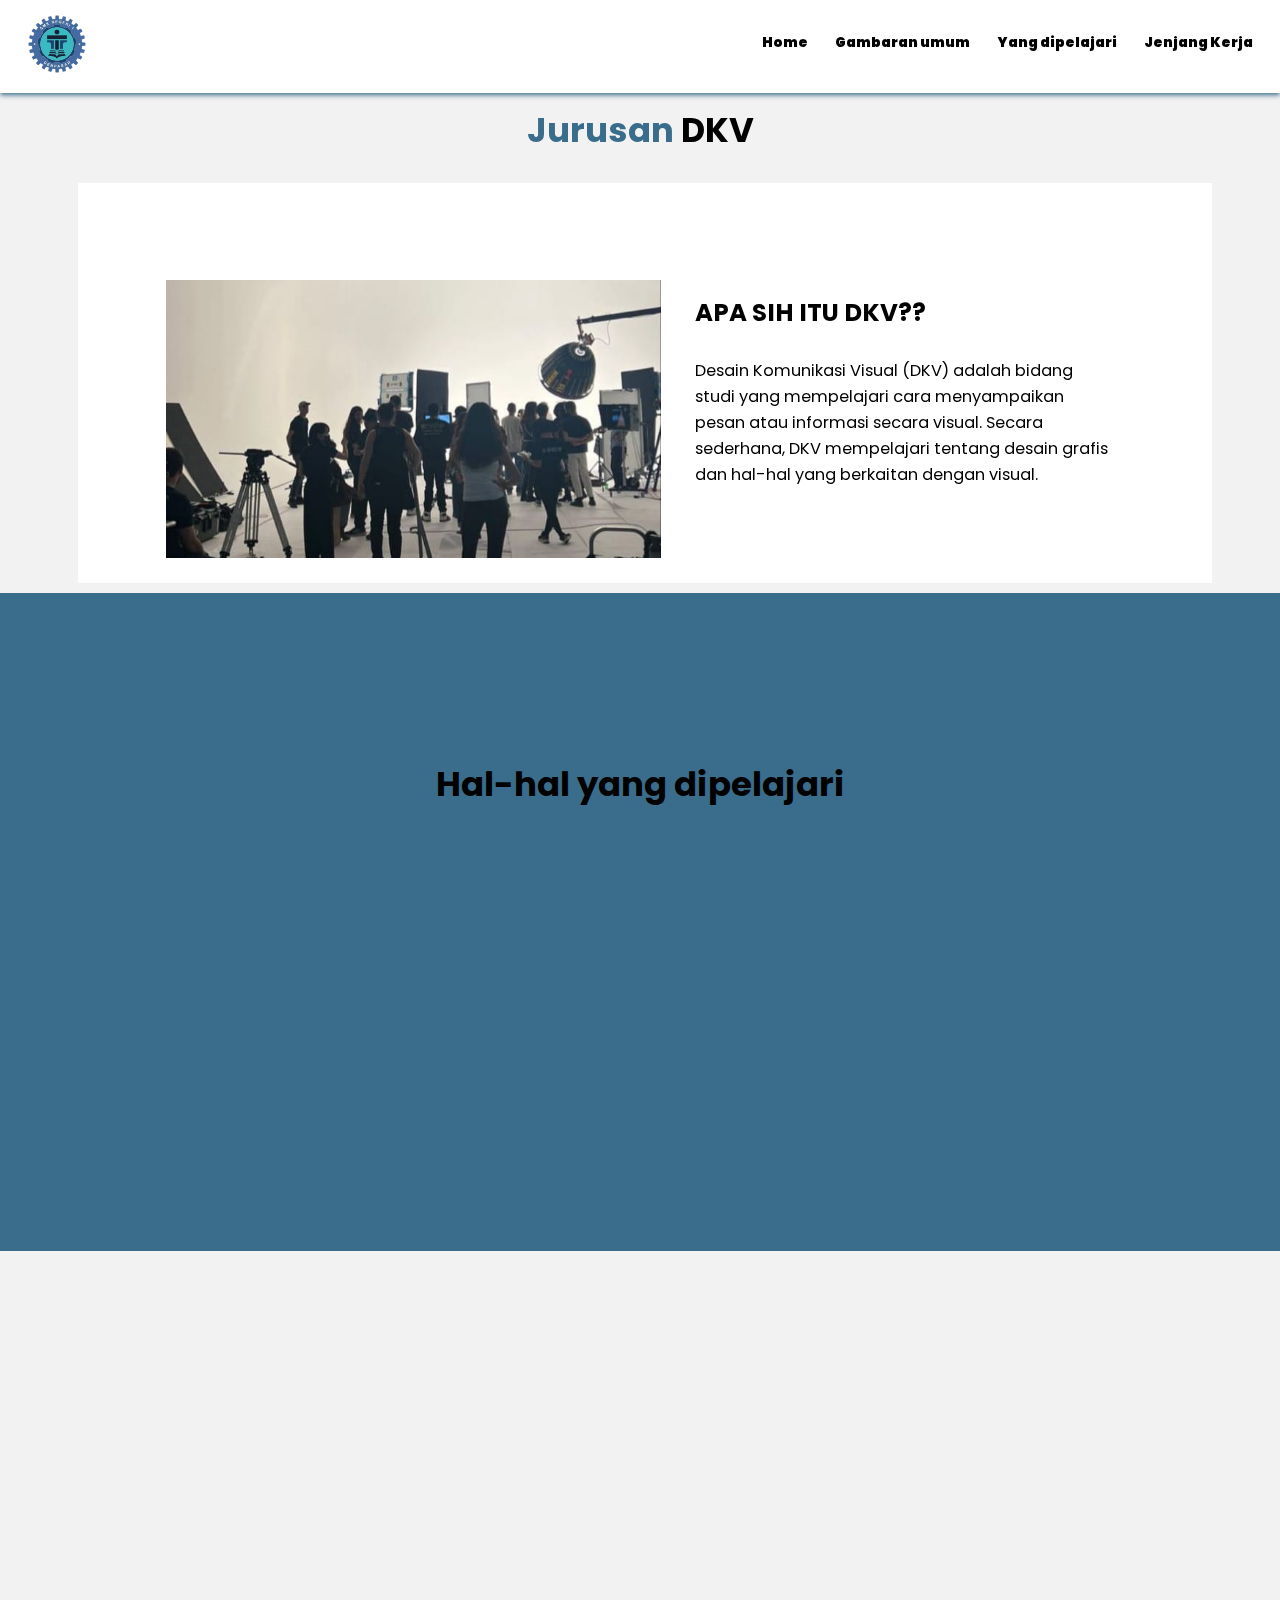
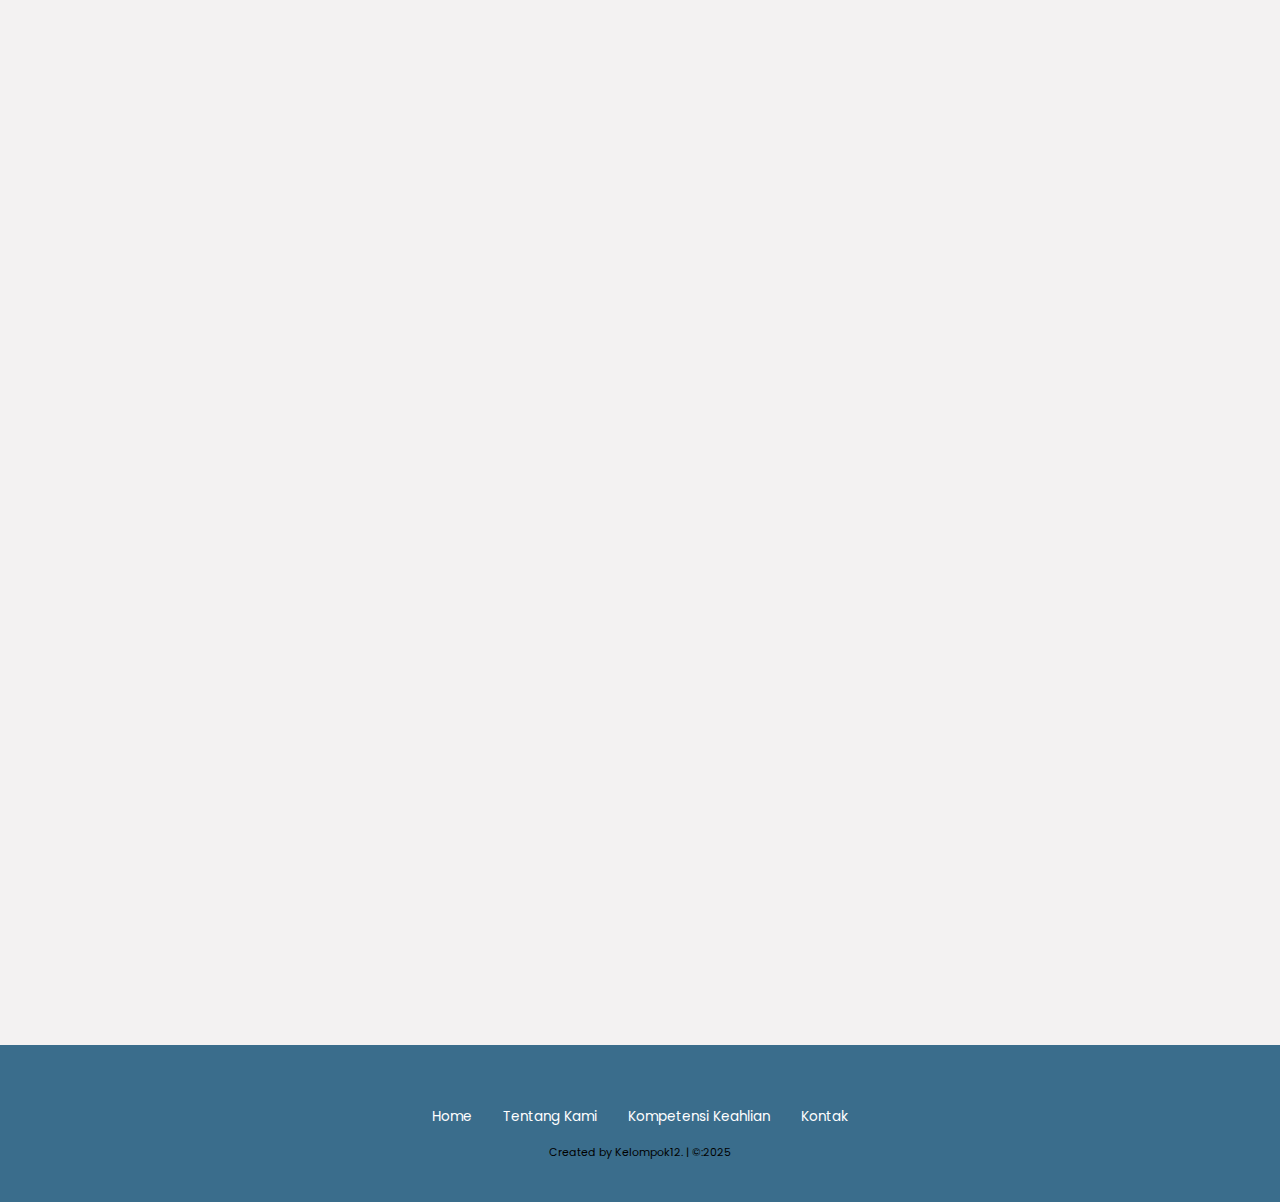
==== dkv.html @ 59dfabf6 "Add files via upload" ====
<!DOCTYPE html>
<html lang="en">
<head>
    <meta charset="UTF-8">
    <meta name="viewport" content="width=device-width, initial-scale=1.0">
    <title>Document</title>
    <link rel="stylesheet" href="jurusan.css">

    <!-- Fonts -->
    <link rel="preconnect" href="https://fonts.googleapis.com">
    <link rel="preconnect" href="https://fonts.gstatic.com" crossorigin>
    <link href="https://fonts.googleapis.com/css2?family=Poppins:wght@100;400;700&display=swap" rel="stylesheet">
    
    <!-- Feather icons -->
    <script src="https://unpkg.com/feather-icons"></script>

     <!-- link  scrooll -->
     <link rel="stylesheet" href="https://unpkg.com/aos@next/dist/aos.css" />

</head>
<body>
    <!-- Navbar start-->
    <nav class="navbar">
        <div class="logo">
           <a href="index.html"> <img src="logo skensa.png" alt="logo-skensa"> </a>
        </div>
        <div id="menu-icon" class="menu-icon">
            <i class="ph ph-list"></i>
        </div>
        
        <ul id="menu-list" class="hidden">
            <li>
                <a href="index.html"><strong>Home</strong></a>
            </li>
            <li>
                <a href="#Gambaranumum"><strong>Gambaran umum</strong></a>
            </li>
            <li>
                <a href="#Yangdipelajari"><strong>Yang dipelajari</strong></a>
            </li>
            <li>
                <a href="#jenjang"><strong>Jenjang Kerja</strong></a>
            </li>
        </ul>
    </nav>
    <!-- Navbar end -->

    <!--Konten awal-->
    <section class="Judul" id="Gambaranumum" data-aos="fade-in" data-aos-duration="1000">
            <h1><span>Jurusan</span> DKV</h1>
        <section class="about">
            <div class="row">
                <div class="about-photo">
                    <img src="dkv.jpg">
                    </div>
                <div class="content">
                    <h2>APA SIH ITU DKV??</h2>
                    <p>Desain Komunikasi Visual (DKV) adalah bidang studi yang mempelajari cara menyampaikan pesan atau informasi secara visual. Secara sederhana, DKV mempelajari tentang desain grafis dan hal-hal yang berkaitan dengan visual.</p>
                </div>
            </div>
        </section>
     </section>

     <!-- Konten kedua-->
      <section class="YP" id="Yangdipelajari" data-aos="fade-up" data-aos-duration="1000">
        <h1>Hal-hal yang dipelajari</h1>
        <div class="container">
            <div class="YP2" data-aos="fade-up" data-aos-duration="1000">
                <div class="row">
                       <img src="teoriwarna.jpg" alt="dkv">
                       <h3>Teori Warna</h3>
                       <p>Mempelajari tentang spektrum warna, psikologi warna, dan bagaimana warna digunakan untuk menciptakan suasana dan menyampaikan pesan.</p>
                </div>
            </div>
    
            <div class="YP2" data-aos="fade-up" data-aos-duration="1000">
                <div class="row">
                       <img src="komposisi.jpg" alt="dkv">
                       <h3>Komposisi</h3>
                       <p>Cara mengatur elemen-elemen desain seperti gambar, teks, dan ruang agar harmonis dan efektif.</p>
                </div>
            </div>
    
            <div class="YP2" data-aos="fade-up" data-aos-duration="1000">
                <div class="row">
                       <img src="menggambar.jpg" alt="dkv">
                       <h3>Menggambar</h3>
                       <p>Mengembangkan kemampuan menggambar, baik secara manual maupun digital, untuk membuat ilustrasi atau sketsa.</p>
                </div>
            </div>
    
            <div class="YP2" data-aos="fade-up" data-aos-duration="1000">
                <div class="row">
                       <img src="manajemen.jpg" alt="dkv">
                       <h3>Manajemen Proyek Desain</h3>
                       <p>Mempelajari cara mengelola proyek desain, mulai dari perencanaan, pelaksanaan, hingga evaluasi.</p>
                </div>
            </div>
        </div>
      </section>

    <!-- Konten akhir-->
    <section class="sectionkerja" id="jenjang" data-aos="fade-up" data-aos-duration="1000">
        <div class="mvv-container">
            <h1>Jenjang Kerja</h1>

            <div class="mvv-block" data-aos="fade-up" data-aos-duration="1000">
                <div class="image">
                    <img src="desain grafis.jpg" alt="misi">
                </div>
                <div class="content">
                    <h5>Desainer Grafis</h5>
                    <p>
                        membuat desain visual untuk berbagai media, seperti logo, brosur, poster, website, dan lain-lain.
                    </p>
                </div>
            </div>

            <div class="mvv-block" data-aos="fade-up" data-aos-duration="1000">
                <div class="image">
                    <img src="ilustrator.jpg" alt="visi">
                </div>
                <div class="content">
                    <h5>Ilustrator</h5>
                    <p>
                        Membuat gambar ilustrasi untuk berbagai keperluan, seperti buku, majalah, website, dan iklan.
                    </p>
                </div>
            </div>

            <div class="mvv-block" data-aos="fade-up" data-aos-duration="1000">
                <div class="image">
                    <img src="fotografer.jpg" alt="visi">
                </div>
                <div class="content">
                    <h5>Fotografer</h5>
                    <p>
                        Mengambil foto untuk berbagai keperluan, seperti produk, event, atau fashion.
                    </p>
                </div>
            </div>

            <div class="mvv-block" data-aos="fade-up" data-aos-duration="1000">
                <div class="image">
                    <img src="desainer.jpg" alt="visi">
                </div>
                <div class="content">
                    <h5>Animator</h5>
                    <p>
                        membuat animasi 2D atau 3D untuk berbagai keperluan, seperti film, iklan, atau video game.
                    </p>
                </div>
            </div>

        </div>
     </section>
    
     <!-- Footer start -->
     <footer>
        <div class="sosials">
            <a href="https://www.instagram.com/smkn1denpasar/"><i data-feather="instagram"></i></a>
            <a href="https://www.youtube.com/@smkn1denpasar"><i data-feather="youtube"></i></a>
            <a href="https://www.facebook.com/share/15wga6TcmP/"><i data-feather="facebook"></i></a>
        </div>

        <div class="links">
            <a href="#home">Home</a>
            <a href="#about">Tentang Kami</a>
            <a href="#kompetensi_keahlian">Kompetensi Keahlian</a>
            <a href="#contact">Kontak</a>
        </div>

        <div class="credit">
            <p>Created by <span>Kelompok12</span>. | &copy:2025</p>
        </div>
     </footer>
    <!-- Footer end -->

    <script>
        feather.replace();
      </script>
    <script src="script.js"></script>

      <!-- script scroll -->
      <script src="https://unpkg.com/aos@next/dist/aos.js"></script>
      <script>
        AOS.init();
      </script>
</body>
</html>
---- jurusan.css ----
/* deklarasi variabel warna */
:root {
    --primary: #001f3f;
    --bg: #f3f2f2;
    --second: #3a6d8c;
    --third: #6a9ab0;
    --fourth: #ead8b1;
    --fifth: #deaa79;
    --sixth: #ffe6a9;
    --seventh: #b1c29e;
    --eigth: #659287;
}

/* reset halaman web */
*{
    padding: 0;
    margin: 0;
    box-sizing: border-box;
    outline: none;
    border: none;
    text-decoration: none;
}

/* pengaturan untuk seluruh isi dari body */
body{
    font-family: 'poppins';
    background-color: var(--bg);
    color: #010101;
    
}

/* navbar */
nav {
    background-color: #ffff;
    display: flex;
    justify-content: space-between;
    padding: 1rem 2rem;
    align-items: center;
    box-shadow: 0 2px 5px var(--second);
    position: fixed;
    top: 0;
    left: 0;
    right: 0;
    z-index: 9999;
}

nav ul{
    display: flex;
    align-items: center;
    gap: 2rem;
    list-style: none;
}

nav div img {
    width: 60px;
}

nav ul li a{
    font-weight: 600;
    padding: 8px 0;
    transform: all;
    
    color: #010101;
}

 ul li a:hover{
    color: #3a6d8c;
}

ul li a::after{
    content: '';
    display: block;
    padding-bottom: 0.5rem;
    border-bottom: 0.1rem solid #3a6d8c;
    transform: scaleX(0);
    transition: 0.2s linear;
}

ul li a:hover::after{
    transform: scaleX(0.5);
}

.menu-icon {
    font-size: 24px;
    display: none;
}

#menu-list {
    transition: 0.3s;
}

/* konten */
.Judul{
    padding: 10px;
}
.about {
    padding: 4.1rem 7% 1.4rem;
    background-color: white;
    width: 90%;
    margin-left: 5rem;

}


 h1 {
    text-align: center;
    font-size: 2.5rem;
    margin-bottom: 2rem;
    margin-top: 7rem;
}

 h1 span{
    color: var(--second);
}

.about .row {
    display: flex;
}

.about .row .about-photo {
    flex: 1 1 165rem;
}

.about .row .about-photo img {
    width: 96%;
    margin-top: 3rem;
}

.about .row .content {
    flex: 1 135rem;
    padding: 0 1rem;
}

.about .row .content h2 {
    font-size: 1.8rem;
    margin-top: 4rem;
}

.about .row .content p {
    margin-top: 2rem;
    font-size: 1.2rem;
    font-weight: 400;
    line-height: 1.6;

}

/*Hal yg dipelajari*/
.YP{
    width: 100%;
    padding: 10px;
    background-color: var(--second);
}
.YP h1{
    padding: 60px;
}
.YP .container{
    display: flex;
    gap: 20px;
    justify-content: space-around;
}
.YP2{
    width: 25%;
}
.YP .container .YP2 .row img{
    width: 230px;
    height: 200px;
    aspect-ratio: 4/3;
    margin-left: 50px;
}
.YP .container .YP2 .row h3{
    padding-top: 8px;
    text-align: center;
}
.YP .container .YP2 .row p{
    margin-left: 50px;
    padding-top: 5px;
    padding-bottom: 20px;
    
}

/* about section visi misi */
.sectionkerja{
    padding: 20px;
}
.mvv-container{
    max-width: 75%;
    margin: 50px auto 0;
}
.mvv-container .mvv-block{
    margin-bottom: 50px;
    display: flex;
    flex-direction: row;
    flex-wrap: wrap;
}

.mvv-container .mvv-block .image{
    flex: 0 0 auto;
    width: 400px;
    overflow: hidden;
    border-radius: 15px;
    box-shadow: 0 0 10px 5px rgba(0, 0, 0, 0.3);
    line-height: 0;
}
.mvv-container .mvv-block .image img{
    width: 100%;
    transition: .3s;
    transform: scale(1);
}
.mvv-container .mvv-block .image:hover img{
    transform: scale(1.05);
}
.mvv-container .mvv-block .content{
    flex: 0 0 auto;
    width: calc(100% - 400px);
    box-sizing: border-box;
    align-self: center;
    
}
.mvv-container .mvv-block .content h5{
    font-weight: 700;
    font-size: 22px;
    color: var(--second);
    margin-bottom: 10px;
}
.mvv-container .mvv-block .content p{
    font-size: 15px;

}
/* Footer */
footer {
    background-color: var(--second);
    text-align: center;
    padding: 1rem 0 3rem;
    margin-top: 3rem;
}

footer .sosials {
    padding: 1rem 0;
}

footer .sosials a {
    color: #ffff;
    margin: 1rem;
}

footer .sosials a:hover,
footer .links a:hover {
    color: var(--primary);
}

footer .links {
    margin-bottom: 1.4rem;
}

footer .links a {
    color: #ffff;
    padding: 0.7rem 1rem;
}

footer .credit {
    font-size: 0.8rem;
}

footer .credit a {
    color: #010101;
    font-weight: 700;
}

/* media query untuk navbar pada layar laptop */
@media only screen and (max-width: 1366px) {
    html {
        font-size: 85%;
        scroll-behavior: smooth;
    }

    .card-list .card-link .card-title{
        text-align: left;
        margin-left: 52px;
        position: relative; /* Pastikan posisi relatif atau static */
        display: block; /* Pastikan display block atau flex */
        float: none; /* Pastikan float tidak diatur */
    }
    
      .card-list .card-link .badge{
        margin-left: 51px;
    }

    .card-list .card-link .card-button{
        margin-left: 51px;
    }
}


/* media query untuk navbar pada layar laptop */
@media only screen and (max-width: 1366px) {
    html {
        font-size: 85%;
    }

}

/* media query untuk navbar pada layar tablet */
@media only screen and (max-width: 768px) { /* mode tablet */
    html {
        font-size: 72.5%;
    }

    .about .row {
        flex-wrap: wrap;
    }

    .about .row .about-photo img {
        height: 24rem;
        object-fit: cover;
        object-position: center;
    }

    .about .row .content {
        padding: 0;
    }

    .about .row .content h1 {
        margin-top: 1rem;
        font-size: 1.5rem;
    }
}

/* media query untuk navbar pada layar mobile phone */
@media (max-width: 450px) {
    html {
        font-size: 65%;
    }

    nav {
        flex-wrap: wrap;
        position: fixed;
        width: 100%;
        top: 0;
    }
    
    nav ul {
        flex-direction: column;
        width: 100%;
    }

    nav ul li:last-of-type{
        padding-bottom: 10px;
    }

    nav ul.hidden {
        display: none;
    }

    .menu-icon {
        display: flex;
        align-items: center;
    }
}
/*media untuk visi misi*/
@media only screen and (min-width: 1024px) {
    .mvv-container .mvv-block:nth-child(odd) .image{
        order: 1;
    }
    .mvv-container .mvv-block:nth-child(even) .image{
        order: 2;
    }
    .mvv-container .mvv-block:nth-child(odd) .content{
        order: 2;
        padding-left: 30px;
    }
    .mvv-container .mvv-block:nth-child(even) .content{
        order: 1;
        
    }
}
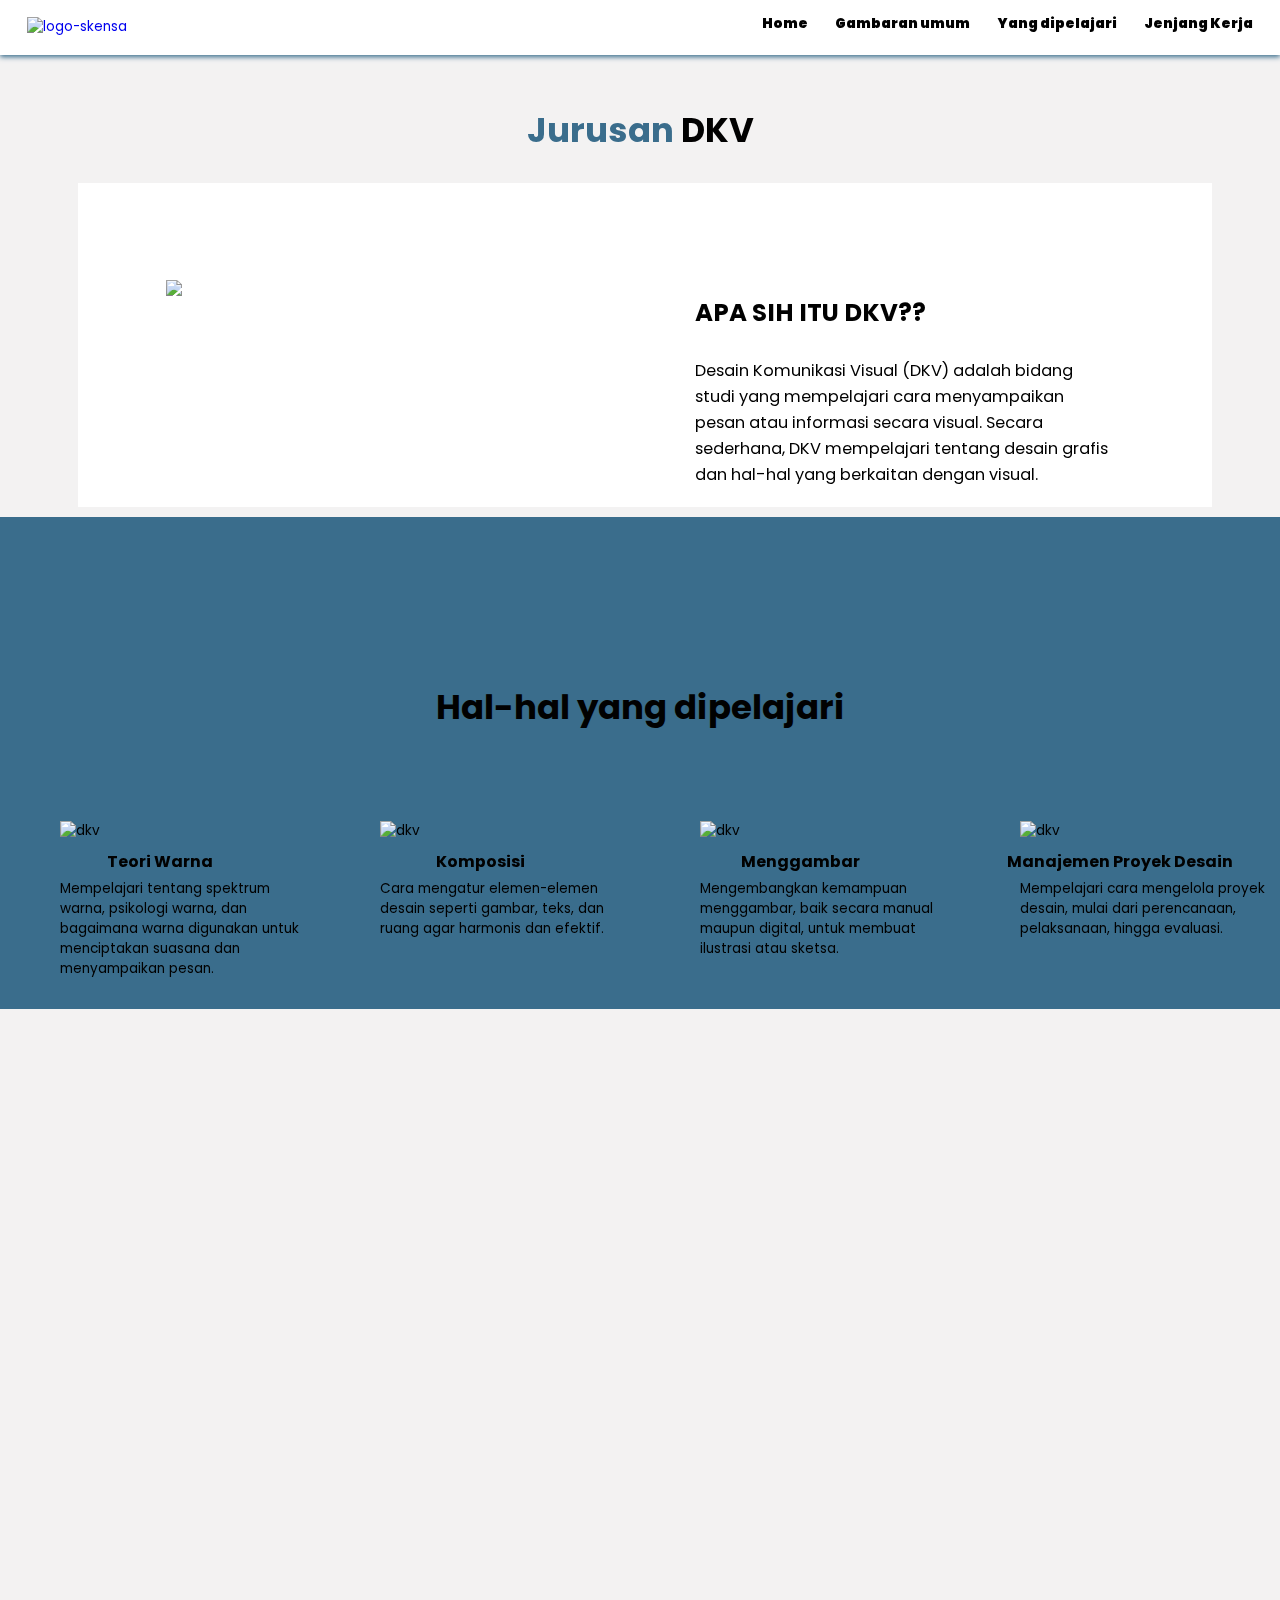
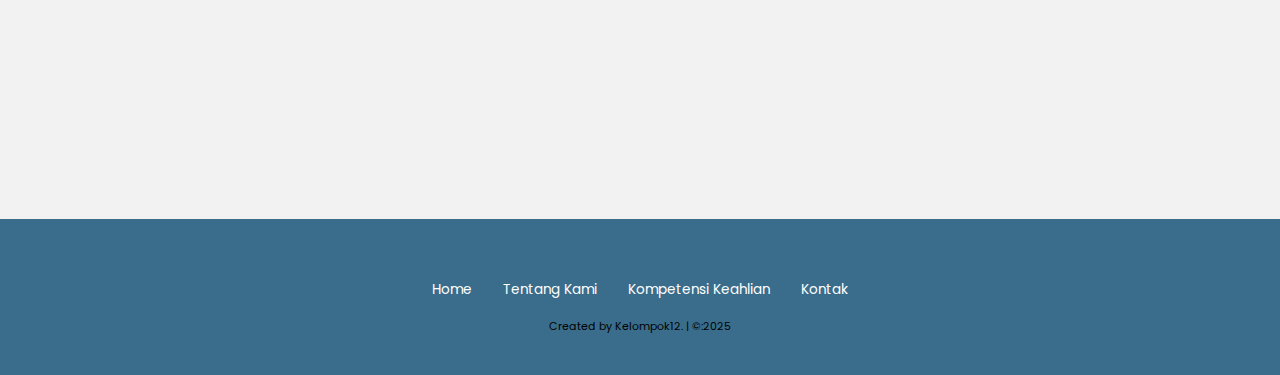
==== commit d07464bb: "Initial commit dengan Git LFS untuk file besar" ====
--- a/dkv.html
+++ b/dkv.html
@@ -1,190 +1,190 @@
-<!DOCTYPE html>
-<html lang="en">
-<head>
-    <meta charset="UTF-8">
-    <meta name="viewport" content="width=device-width, initial-scale=1.0">
-    <title>Document</title>
-    <link rel="stylesheet" href="jurusan.css">
-
-    <!-- Fonts -->
-    <link rel="preconnect" href="https://fonts.googleapis.com">
-    <link rel="preconnect" href="https://fonts.gstatic.com" crossorigin>
-    <link href="https://fonts.googleapis.com/css2?family=Poppins:wght@100;400;700&display=swap" rel="stylesheet">
-    
-    <!-- Feather icons -->
-    <script src="https://unpkg.com/feather-icons"></script>
-
-     <!-- link  scrooll -->
-     <link rel="stylesheet" href="https://unpkg.com/aos@next/dist/aos.css" />
-
-</head>
-<body>
-    <!-- Navbar start-->
-    <nav class="navbar">
-        <div class="logo">
-           <a href="index.html"> <img src="logo skensa.png" alt="logo-skensa"> </a>
-        </div>
-        <div id="menu-icon" class="menu-icon">
-            <i class="ph ph-list"></i>
-        </div>
-        
-        <ul id="menu-list" class="hidden">
-            <li>
-                <a href="index.html"><strong>Home</strong></a>
-            </li>
-            <li>
-                <a href="#Gambaranumum"><strong>Gambaran umum</strong></a>
-            </li>
-            <li>
-                <a href="#Yangdipelajari"><strong>Yang dipelajari</strong></a>
-            </li>
-            <li>
-                <a href="#jenjang"><strong>Jenjang Kerja</strong></a>
-            </li>
-        </ul>
-    </nav>
-    <!-- Navbar end -->
-
-    <!--Konten awal-->
-    <section class="Judul" id="Gambaranumum" data-aos="fade-in" data-aos-duration="1000">
-            <h1><span>Jurusan</span> DKV</h1>
-        <section class="about">
-            <div class="row">
-                <div class="about-photo">
-                    <img src="dkv.jpg">
-                    </div>
-                <div class="content">
-                    <h2>APA SIH ITU DKV??</h2>
-                    <p>Desain Komunikasi Visual (DKV) adalah bidang studi yang mempelajari cara menyampaikan pesan atau informasi secara visual. Secara sederhana, DKV mempelajari tentang desain grafis dan hal-hal yang berkaitan dengan visual.</p>
-                </div>
-            </div>
-        </section>
-     </section>
-
-     <!-- Konten kedua-->
-      <section class="YP" id="Yangdipelajari" data-aos="fade-up" data-aos-duration="1000">
-        <h1>Hal-hal yang dipelajari</h1>
-        <div class="container">
-            <div class="YP2" data-aos="fade-up" data-aos-duration="1000">
-                <div class="row">
-                       <img src="teoriwarna.jpg" alt="dkv">
-                       <h3>Teori Warna</h3>
-                       <p>Mempelajari tentang spektrum warna, psikologi warna, dan bagaimana warna digunakan untuk menciptakan suasana dan menyampaikan pesan.</p>
-                </div>
-            </div>
-    
-            <div class="YP2" data-aos="fade-up" data-aos-duration="1000">
-                <div class="row">
-                       <img src="komposisi.jpg" alt="dkv">
-                       <h3>Komposisi</h3>
-                       <p>Cara mengatur elemen-elemen desain seperti gambar, teks, dan ruang agar harmonis dan efektif.</p>
-                </div>
-            </div>
-    
-            <div class="YP2" data-aos="fade-up" data-aos-duration="1000">
-                <div class="row">
-                       <img src="menggambar.jpg" alt="dkv">
-                       <h3>Menggambar</h3>
-                       <p>Mengembangkan kemampuan menggambar, baik secara manual maupun digital, untuk membuat ilustrasi atau sketsa.</p>
-                </div>
-            </div>
-    
-            <div class="YP2" data-aos="fade-up" data-aos-duration="1000">
-                <div class="row">
-                       <img src="manajemen.jpg" alt="dkv">
-                       <h3>Manajemen Proyek Desain</h3>
-                       <p>Mempelajari cara mengelola proyek desain, mulai dari perencanaan, pelaksanaan, hingga evaluasi.</p>
-                </div>
-            </div>
-        </div>
-      </section>
-
-    <!-- Konten akhir-->
-    <section class="sectionkerja" id="jenjang" data-aos="fade-up" data-aos-duration="1000">
-        <div class="mvv-container">
-            <h1>Jenjang Kerja</h1>
-
-            <div class="mvv-block" data-aos="fade-up" data-aos-duration="1000">
-                <div class="image">
-                    <img src="desain grafis.jpg" alt="misi">
-                </div>
-                <div class="content">
-                    <h5>Desainer Grafis</h5>
-                    <p>
-                        membuat desain visual untuk berbagai media, seperti logo, brosur, poster, website, dan lain-lain.
-                    </p>
-                </div>
-            </div>
-
-            <div class="mvv-block" data-aos="fade-up" data-aos-duration="1000">
-                <div class="image">
-                    <img src="ilustrator.jpg" alt="visi">
-                </div>
-                <div class="content">
-                    <h5>Ilustrator</h5>
-                    <p>
-                        Membuat gambar ilustrasi untuk berbagai keperluan, seperti buku, majalah, website, dan iklan.
-                    </p>
-                </div>
-            </div>
-
-            <div class="mvv-block" data-aos="fade-up" data-aos-duration="1000">
-                <div class="image">
-                    <img src="fotografer.jpg" alt="visi">
-                </div>
-                <div class="content">
-                    <h5>Fotografer</h5>
-                    <p>
-                        Mengambil foto untuk berbagai keperluan, seperti produk, event, atau fashion.
-                    </p>
-                </div>
-            </div>
-
-            <div class="mvv-block" data-aos="fade-up" data-aos-duration="1000">
-                <div class="image">
-                    <img src="desainer.jpg" alt="visi">
-                </div>
-                <div class="content">
-                    <h5>Animator</h5>
-                    <p>
-                        membuat animasi 2D atau 3D untuk berbagai keperluan, seperti film, iklan, atau video game.
-                    </p>
-                </div>
-            </div>
-
-        </div>
-     </section>
-    
-     <!-- Footer start -->
-     <footer>
-        <div class="sosials">
-            <a href="https://www.instagram.com/smkn1denpasar/"><i data-feather="instagram"></i></a>
-            <a href="https://www.youtube.com/@smkn1denpasar"><i data-feather="youtube"></i></a>
-            <a href="https://www.facebook.com/share/15wga6TcmP/"><i data-feather="facebook"></i></a>
-        </div>
-
-        <div class="links">
-            <a href="#home">Home</a>
-            <a href="#about">Tentang Kami</a>
-            <a href="#kompetensi_keahlian">Kompetensi Keahlian</a>
-            <a href="#contact">Kontak</a>
-        </div>
-
-        <div class="credit">
-            <p>Created by <span>Kelompok12</span>. | &copy:2025</p>
-        </div>
-     </footer>
-    <!-- Footer end -->
-
-    <script>
-        feather.replace();
-      </script>
-    <script src="script.js"></script>
-
-      <!-- script scroll -->
-      <script src="https://unpkg.com/aos@next/dist/aos.js"></script>
-      <script>
-        AOS.init();
-      </script>
-</body>
+<!DOCTYPE html>
+<html lang="en">
+<head>
+    <meta charset="UTF-8">
+    <meta name="viewport" content="width=device-width, initial-scale=1.0">
+    <title>Document</title>
+    <link rel="stylesheet" href="jurusan.css">
+
+    <!-- Fonts -->
+    <link rel="preconnect" href="https://fonts.googleapis.com">
+    <link rel="preconnect" href="https://fonts.gstatic.com" crossorigin>
+    <link href="https://fonts.googleapis.com/css2?family=Poppins:wght@100;400;700&display=swap" rel="stylesheet">
+    
+    <!-- Feather icons -->
+    <script src="https://unpkg.com/feather-icons"></script>
+
+     <!-- link  scrooll -->
+     <link rel="stylesheet" href="https://unpkg.com/aos@next/dist/aos.css" />
+
+</head>
+<body>
+    <!-- Navbar start-->
+    <nav class="navbar">
+        <div class="logo">
+           <a href="index.html"> <img src="logo skensa.png" alt="logo-skensa"> </a>
+        </div>
+        <div id="menu-icon" class="menu-icon">
+            <i class="ph ph-list"></i>
+        </div>
+        
+        <ul id="menu-list" class="hidden">
+            <li>
+                <a href="index.html"><strong>Home</strong></a>
+            </li>
+            <li>
+                <a href="#Gambaranumum"><strong>Gambaran umum</strong></a>
+            </li>
+            <li>
+                <a href="#Yangdipelajari"><strong>Yang dipelajari</strong></a>
+            </li>
+            <li>
+                <a href="#jenjang"><strong>Jenjang Kerja</strong></a>
+            </li>
+        </ul>
+    </nav>
+    <!-- Navbar end -->
+
+    <!--Konten awal-->
+    <section class="Judul" id="Gambaranumum" data-aos="fade-in" data-aos-duration="1000">
+            <h1><span>Jurusan</span> DKV</h1>
+        <section class="about">
+            <div class="row">
+                <div class="about-photo">
+                    <img src="dkv.jpg">
+                    </div>
+                <div class="content">
+                    <h2>APA SIH ITU DKV??</h2>
+                    <p>Desain Komunikasi Visual (DKV) adalah bidang studi yang mempelajari cara menyampaikan pesan atau informasi secara visual. Secara sederhana, DKV mempelajari tentang desain grafis dan hal-hal yang berkaitan dengan visual.</p>
+                </div>
+            </div>
+        </section>
+     </section>
+
+     <!-- Konten kedua-->
+      <section class="YP" id="Yangdipelajari" data-aos="fade-up" data-aos-duration="1000">
+        <h1>Hal-hal yang dipelajari</h1>
+        <div class="container">
+            <div class="YP2" data-aos="fade-up" data-aos-duration="1000">
+                <div class="row">
+                       <img src="teoriwarna.jpg" alt="dkv">
+                       <h3>Teori Warna</h3>
+                       <p>Mempelajari tentang spektrum warna, psikologi warna, dan bagaimana warna digunakan untuk menciptakan suasana dan menyampaikan pesan.</p>
+                </div>
+            </div>
+    
+            <div class="YP2" data-aos="fade-up" data-aos-duration="1000">
+                <div class="row">
+                       <img src="komposisi.jpg" alt="dkv">
+                       <h3>Komposisi</h3>
+                       <p>Cara mengatur elemen-elemen desain seperti gambar, teks, dan ruang agar harmonis dan efektif.</p>
+                </div>
+            </div>
+    
+            <div class="YP2" data-aos="fade-up" data-aos-duration="1000">
+                <div class="row">
+                       <img src="menggambar.jpg" alt="dkv">
+                       <h3>Menggambar</h3>
+                       <p>Mengembangkan kemampuan menggambar, baik secara manual maupun digital, untuk membuat ilustrasi atau sketsa.</p>
+                </div>
+            </div>
+    
+            <div class="YP2" data-aos="fade-up" data-aos-duration="1000">
+                <div class="row">
+                       <img src="manajemen.jpg" alt="dkv">
+                       <h3>Manajemen Proyek Desain</h3>
+                       <p>Mempelajari cara mengelola proyek desain, mulai dari perencanaan, pelaksanaan, hingga evaluasi.</p>
+                </div>
+            </div>
+        </div>
+      </section>
+
+    <!-- Konten akhir-->
+    <section class="sectionkerja" id="jenjang" data-aos="fade-up" data-aos-duration="1000">
+        <div class="mvv-container">
+            <h1>Jenjang Kerja</h1>
+
+            <div class="mvv-block" data-aos="fade-up" data-aos-duration="1000">
+                <div class="image">
+                    <img src="desain grafis.jpg" alt="misi">
+                </div>
+                <div class="content">
+                    <h5>Desainer Grafis</h5>
+                    <p>
+                        membuat desain visual untuk berbagai media, seperti logo, brosur, poster, website, dan lain-lain.
+                    </p>
+                </div>
+            </div>
+
+            <div class="mvv-block" data-aos="fade-up" data-aos-duration="1000">
+                <div class="image">
+                    <img src="ilustrator.jpg" alt="visi">
+                </div>
+                <div class="content">
+                    <h5>Ilustrator</h5>
+                    <p>
+                        Membuat gambar ilustrasi untuk berbagai keperluan, seperti buku, majalah, website, dan iklan.
+                    </p>
+                </div>
+            </div>
+
+            <div class="mvv-block" data-aos="fade-up" data-aos-duration="1000">
+                <div class="image">
+                    <img src="fotografer.jpg" alt="visi">
+                </div>
+                <div class="content">
+                    <h5>Fotografer</h5>
+                    <p>
+                        Mengambil foto untuk berbagai keperluan, seperti produk, event, atau fashion.
+                    </p>
+                </div>
+            </div>
+
+            <div class="mvv-block" data-aos="fade-up" data-aos-duration="1000">
+                <div class="image">
+                    <img src="desainer.jpg" alt="visi">
+                </div>
+                <div class="content">
+                    <h5>Animator</h5>
+                    <p>
+                        membuat animasi 2D atau 3D untuk berbagai keperluan, seperti film, iklan, atau video game.
+                    </p>
+                </div>
+            </div>
+
+        </div>
+     </section>
+    
+     <!-- Footer start -->
+     <footer>
+        <div class="sosials">
+            <a href="https://www.instagram.com/smkn1denpasar/"><i data-feather="instagram"></i></a>
+            <a href="https://www.youtube.com/@smkn1denpasar"><i data-feather="youtube"></i></a>
+            <a href="https://www.facebook.com/share/15wga6TcmP/"><i data-feather="facebook"></i></a>
+        </div>
+
+        <div class="links">
+            <a href="#home">Home</a>
+            <a href="#about">Tentang Kami</a>
+            <a href="#kompetensi_keahlian">Kompetensi Keahlian</a>
+            <a href="#contact">Kontak</a>
+        </div>
+
+        <div class="credit">
+            <p>Created by <span>Kelompok12</span>. | &copy:2025</p>
+        </div>
+     </footer>
+    <!-- Footer end -->
+
+    <script>
+        feather.replace();
+      </script>
+    <script src="script.js"></script>
+
+      <!-- script scroll -->
+      <script src="https://unpkg.com/aos@next/dist/aos.js"></script>
+      <script>
+        AOS.init();
+      </script>
+</body>
 </html>--- a/jurusan.css
+++ b/jurusan.css
@@ -1,375 +1,375 @@
-/* deklarasi variabel warna */
-:root {
-    --primary: #001f3f;
-    --bg: #f3f2f2;
-    --second: #3a6d8c;
-    --third: #6a9ab0;
-    --fourth: #ead8b1;
-    --fifth: #deaa79;
-    --sixth: #ffe6a9;
-    --seventh: #b1c29e;
-    --eigth: #659287;
-}
-
-/* reset halaman web */
-*{
-    padding: 0;
-    margin: 0;
-    box-sizing: border-box;
-    outline: none;
-    border: none;
-    text-decoration: none;
-}
-
-/* pengaturan untuk seluruh isi dari body */
-body{
-    font-family: 'poppins';
-    background-color: var(--bg);
-    color: #010101;
-    
-}
-
-/* navbar */
-nav {
-    background-color: #ffff;
-    display: flex;
-    justify-content: space-between;
-    padding: 1rem 2rem;
-    align-items: center;
-    box-shadow: 0 2px 5px var(--second);
-    position: fixed;
-    top: 0;
-    left: 0;
-    right: 0;
-    z-index: 9999;
-}
-
-nav ul{
-    display: flex;
-    align-items: center;
-    gap: 2rem;
-    list-style: none;
-}
-
-nav div img {
-    width: 60px;
-}
-
-nav ul li a{
-    font-weight: 600;
-    padding: 8px 0;
-    transform: all;
-    
-    color: #010101;
-}
-
- ul li a:hover{
-    color: #3a6d8c;
-}
-
-ul li a::after{
-    content: '';
-    display: block;
-    padding-bottom: 0.5rem;
-    border-bottom: 0.1rem solid #3a6d8c;
-    transform: scaleX(0);
-    transition: 0.2s linear;
-}
-
-ul li a:hover::after{
-    transform: scaleX(0.5);
-}
-
-.menu-icon {
-    font-size: 24px;
-    display: none;
-}
-
-#menu-list {
-    transition: 0.3s;
-}
-
-/* konten */
-.Judul{
-    padding: 10px;
-}
-.about {
-    padding: 4.1rem 7% 1.4rem;
-    background-color: white;
-    width: 90%;
-    margin-left: 5rem;
-
-}
-
-
- h1 {
-    text-align: center;
-    font-size: 2.5rem;
-    margin-bottom: 2rem;
-    margin-top: 7rem;
-}
-
- h1 span{
-    color: var(--second);
-}
-
-.about .row {
-    display: flex;
-}
-
-.about .row .about-photo {
-    flex: 1 1 165rem;
-}
-
-.about .row .about-photo img {
-    width: 96%;
-    margin-top: 3rem;
-}
-
-.about .row .content {
-    flex: 1 135rem;
-    padding: 0 1rem;
-}
-
-.about .row .content h2 {
-    font-size: 1.8rem;
-    margin-top: 4rem;
-}
-
-.about .row .content p {
-    margin-top: 2rem;
-    font-size: 1.2rem;
-    font-weight: 400;
-    line-height: 1.6;
-
-}
-
-/*Hal yg dipelajari*/
-.YP{
-    width: 100%;
-    padding: 10px;
-    background-color: var(--second);
-}
-.YP h1{
-    padding: 60px;
-}
-.YP .container{
-    display: flex;
-    gap: 20px;
-    justify-content: space-around;
-}
-.YP2{
-    width: 25%;
-}
-.YP .container .YP2 .row img{
-    width: 230px;
-    height: 200px;
-    aspect-ratio: 4/3;
-    margin-left: 50px;
-}
-.YP .container .YP2 .row h3{
-    padding-top: 8px;
-    text-align: center;
-}
-.YP .container .YP2 .row p{
-    margin-left: 50px;
-    padding-top: 5px;
-    padding-bottom: 20px;
-    
-}
-
-/* about section visi misi */
-.sectionkerja{
-    padding: 20px;
-}
-.mvv-container{
-    max-width: 75%;
-    margin: 50px auto 0;
-}
-.mvv-container .mvv-block{
-    margin-bottom: 50px;
-    display: flex;
-    flex-direction: row;
-    flex-wrap: wrap;
-}
-
-.mvv-container .mvv-block .image{
-    flex: 0 0 auto;
-    width: 400px;
-    overflow: hidden;
-    border-radius: 15px;
-    box-shadow: 0 0 10px 5px rgba(0, 0, 0, 0.3);
-    line-height: 0;
-}
-.mvv-container .mvv-block .image img{
-    width: 100%;
-    transition: .3s;
-    transform: scale(1);
-}
-.mvv-container .mvv-block .image:hover img{
-    transform: scale(1.05);
-}
-.mvv-container .mvv-block .content{
-    flex: 0 0 auto;
-    width: calc(100% - 400px);
-    box-sizing: border-box;
-    align-self: center;
-    
-}
-.mvv-container .mvv-block .content h5{
-    font-weight: 700;
-    font-size: 22px;
-    color: var(--second);
-    margin-bottom: 10px;
-}
-.mvv-container .mvv-block .content p{
-    font-size: 15px;
-
-}
-/* Footer */
-footer {
-    background-color: var(--second);
-    text-align: center;
-    padding: 1rem 0 3rem;
-    margin-top: 3rem;
-}
-
-footer .sosials {
-    padding: 1rem 0;
-}
-
-footer .sosials a {
-    color: #ffff;
-    margin: 1rem;
-}
-
-footer .sosials a:hover,
-footer .links a:hover {
-    color: var(--primary);
-}
-
-footer .links {
-    margin-bottom: 1.4rem;
-}
-
-footer .links a {
-    color: #ffff;
-    padding: 0.7rem 1rem;
-}
-
-footer .credit {
-    font-size: 0.8rem;
-}
-
-footer .credit a {
-    color: #010101;
-    font-weight: 700;
-}
-
-/* media query untuk navbar pada layar laptop */
-@media only screen and (max-width: 1366px) {
-    html {
-        font-size: 85%;
-        scroll-behavior: smooth;
-    }
-
-    .card-list .card-link .card-title{
-        text-align: left;
-        margin-left: 52px;
-        position: relative; /* Pastikan posisi relatif atau static */
-        display: block; /* Pastikan display block atau flex */
-        float: none; /* Pastikan float tidak diatur */
-    }
-    
-      .card-list .card-link .badge{
-        margin-left: 51px;
-    }
-
-    .card-list .card-link .card-button{
-        margin-left: 51px;
-    }
-}
-
-
-/* media query untuk navbar pada layar laptop */
-@media only screen and (max-width: 1366px) {
-    html {
-        font-size: 85%;
-    }
-
-}
-
-/* media query untuk navbar pada layar tablet */
-@media only screen and (max-width: 768px) { /* mode tablet */
-    html {
-        font-size: 72.5%;
-    }
-
-    .about .row {
-        flex-wrap: wrap;
-    }
-
-    .about .row .about-photo img {
-        height: 24rem;
-        object-fit: cover;
-        object-position: center;
-    }
-
-    .about .row .content {
-        padding: 0;
-    }
-
-    .about .row .content h1 {
-        margin-top: 1rem;
-        font-size: 1.5rem;
-    }
-}
-
-/* media query untuk navbar pada layar mobile phone */
-@media (max-width: 450px) {
-    html {
-        font-size: 65%;
-    }
-
-    nav {
-        flex-wrap: wrap;
-        position: fixed;
-        width: 100%;
-        top: 0;
-    }
-    
-    nav ul {
-        flex-direction: column;
-        width: 100%;
-    }
-
-    nav ul li:last-of-type{
-        padding-bottom: 10px;
-    }
-
-    nav ul.hidden {
-        display: none;
-    }
-
-    .menu-icon {
-        display: flex;
-        align-items: center;
-    }
-}
-/*media untuk visi misi*/
-@media only screen and (min-width: 1024px) {
-    .mvv-container .mvv-block:nth-child(odd) .image{
-        order: 1;
-    }
-    .mvv-container .mvv-block:nth-child(even) .image{
-        order: 2;
-    }
-    .mvv-container .mvv-block:nth-child(odd) .content{
-        order: 2;
-        padding-left: 30px;
-    }
-    .mvv-container .mvv-block:nth-child(even) .content{
-        order: 1;
-        
-    }
-}
+/* deklarasi variabel warna */
+:root {
+    --primary: #001f3f;
+    --bg: #f3f2f2;
+    --second: #3a6d8c;
+    --third: #6a9ab0;
+    --fourth: #ead8b1;
+    --fifth: #deaa79;
+    --sixth: #ffe6a9;
+    --seventh: #b1c29e;
+    --eigth: #659287;
+}
+
+/* reset halaman web */
+*{
+    padding: 0;
+    margin: 0;
+    box-sizing: border-box;
+    outline: none;
+    border: none;
+    text-decoration: none;
+}
+
+/* pengaturan untuk seluruh isi dari body */
+body{
+    font-family: 'poppins';
+    background-color: var(--bg);
+    color: #010101;
+    
+}
+
+/* navbar */
+nav {
+    background-color: #ffff;
+    display: flex;
+    justify-content: space-between;
+    padding: 1rem 2rem;
+    align-items: center;
+    box-shadow: 0 2px 5px var(--second);
+    position: fixed;
+    top: 0;
+    left: 0;
+    right: 0;
+    z-index: 9999;
+}
+
+nav ul{
+    display: flex;
+    align-items: center;
+    gap: 2rem;
+    list-style: none;
+}
+
+nav div img {
+    width: 60px;
+}
+
+nav ul li a{
+    font-weight: 600;
+    padding: 8px 0;
+    transform: all;
+    
+    color: #010101;
+}
+
+ ul li a:hover{
+    color: #3a6d8c;
+}
+
+ul li a::after{
+    content: '';
+    display: block;
+    padding-bottom: 0.5rem;
+    border-bottom: 0.1rem solid #3a6d8c;
+    transform: scaleX(0);
+    transition: 0.2s linear;
+}
+
+ul li a:hover::after{
+    transform: scaleX(0.5);
+}
+
+.menu-icon {
+    font-size: 24px;
+    display: none;
+}
+
+#menu-list {
+    transition: 0.3s;
+}
+
+/* konten */
+.Judul{
+    padding: 10px;
+}
+.about {
+    padding: 4.1rem 7% 1.4rem;
+    background-color: white;
+    width: 90%;
+    margin-left: 5rem;
+
+}
+
+
+ h1 {
+    text-align: center;
+    font-size: 2.5rem;
+    margin-bottom: 2rem;
+    margin-top: 7rem;
+}
+
+ h1 span{
+    color: var(--second);
+}
+
+.about .row {
+    display: flex;
+}
+
+.about .row .about-photo {
+    flex: 1 1 165rem;
+}
+
+.about .row .about-photo img {
+    width: 96%;
+    margin-top: 3rem;
+}
+
+.about .row .content {
+    flex: 1 135rem;
+    padding: 0 1rem;
+}
+
+.about .row .content h2 {
+    font-size: 1.8rem;
+    margin-top: 4rem;
+}
+
+.about .row .content p {
+    margin-top: 2rem;
+    font-size: 1.2rem;
+    font-weight: 400;
+    line-height: 1.6;
+
+}
+
+/*Hal yg dipelajari*/
+.YP{
+    width: 100%;
+    padding: 10px;
+    background-color: var(--second);
+}
+.YP h1{
+    padding: 60px;
+}
+.YP .container{
+    display: flex;
+    gap: 20px;
+    justify-content: space-around;
+}
+.YP2{
+    width: 25%;
+}
+.YP .container .YP2 .row img{
+    width: 230px;
+    height: 200px;
+    aspect-ratio: 4/3;
+    margin-left: 50px;
+}
+.YP .container .YP2 .row h3{
+    padding-top: 8px;
+    text-align: center;
+}
+.YP .container .YP2 .row p{
+    margin-left: 50px;
+    padding-top: 5px;
+    padding-bottom: 20px;
+    
+}
+
+/* about section visi misi */
+.sectionkerja{
+    padding: 20px;
+}
+.mvv-container{
+    max-width: 75%;
+    margin: 50px auto 0;
+}
+.mvv-container .mvv-block{
+    margin-bottom: 50px;
+    display: flex;
+    flex-direction: row;
+    flex-wrap: wrap;
+}
+
+.mvv-container .mvv-block .image{
+    flex: 0 0 auto;
+    width: 400px;
+    overflow: hidden;
+    border-radius: 15px;
+    box-shadow: 0 0 10px 5px rgba(0, 0, 0, 0.3);
+    line-height: 0;
+}
+.mvv-container .mvv-block .image img{
+    width: 100%;
+    transition: .3s;
+    transform: scale(1);
+}
+.mvv-container .mvv-block .image:hover img{
+    transform: scale(1.05);
+}
+.mvv-container .mvv-block .content{
+    flex: 0 0 auto;
+    width: calc(100% - 400px);
+    box-sizing: border-box;
+    align-self: center;
+    
+}
+.mvv-container .mvv-block .content h5{
+    font-weight: 700;
+    font-size: 22px;
+    color: var(--second);
+    margin-bottom: 10px;
+}
+.mvv-container .mvv-block .content p{
+    font-size: 15px;
+
+}
+/* Footer */
+footer {
+    background-color: var(--second);
+    text-align: center;
+    padding: 1rem 0 3rem;
+    margin-top: 3rem;
+}
+
+footer .sosials {
+    padding: 1rem 0;
+}
+
+footer .sosials a {
+    color: #ffff;
+    margin: 1rem;
+}
+
+footer .sosials a:hover,
+footer .links a:hover {
+    color: var(--primary);
+}
+
+footer .links {
+    margin-bottom: 1.4rem;
+}
+
+footer .links a {
+    color: #ffff;
+    padding: 0.7rem 1rem;
+}
+
+footer .credit {
+    font-size: 0.8rem;
+}
+
+footer .credit a {
+    color: #010101;
+    font-weight: 700;
+}
+
+/* media query untuk navbar pada layar laptop */
+@media only screen and (max-width: 1366px) {
+    html {
+        font-size: 85%;
+        scroll-behavior: smooth;
+    }
+
+    .card-list .card-link .card-title{
+        text-align: left;
+        margin-left: 52px;
+        position: relative; /* Pastikan posisi relatif atau static */
+        display: block; /* Pastikan display block atau flex */
+        float: none; /* Pastikan float tidak diatur */
+    }
+    
+      .card-list .card-link .badge{
+        margin-left: 51px;
+    }
+
+    .card-list .card-link .card-button{
+        margin-left: 51px;
+    }
+}
+
+
+/* media query untuk navbar pada layar laptop */
+@media only screen and (max-width: 1366px) {
+    html {
+        font-size: 85%;
+    }
+
+}
+
+/* media query untuk navbar pada layar tablet */
+@media only screen and (max-width: 768px) { /* mode tablet */
+    html {
+        font-size: 72.5%;
+    }
+
+    .about .row {
+        flex-wrap: wrap;
+    }
+
+    .about .row .about-photo img {
+        height: 24rem;
+        object-fit: cover;
+        object-position: center;
+    }
+
+    .about .row .content {
+        padding: 0;
+    }
+
+    .about .row .content h1 {
+        margin-top: 1rem;
+        font-size: 1.5rem;
+    }
+}
+
+/* media query untuk navbar pada layar mobile phone */
+@media (max-width: 450px) {
+    html {
+        font-size: 65%;
+    }
+
+    nav {
+        flex-wrap: wrap;
+        position: fixed;
+        width: 100%;
+        top: 0;
+    }
+    
+    nav ul {
+        flex-direction: column;
+        width: 100%;
+    }
+
+    nav ul li:last-of-type{
+        padding-bottom: 10px;
+    }
+
+    nav ul.hidden {
+        display: none;
+    }
+
+    .menu-icon {
+        display: flex;
+        align-items: center;
+    }
+}
+/*media untuk visi misi*/
+@media only screen and (min-width: 1024px) {
+    .mvv-container .mvv-block:nth-child(odd) .image{
+        order: 1;
+    }
+    .mvv-container .mvv-block:nth-child(even) .image{
+        order: 2;
+    }
+    .mvv-container .mvv-block:nth-child(odd) .content{
+        order: 2;
+        padding-left: 30px;
+    }
+    .mvv-container .mvv-block:nth-child(even) .content{
+        order: 1;
+        
+    }
+}
